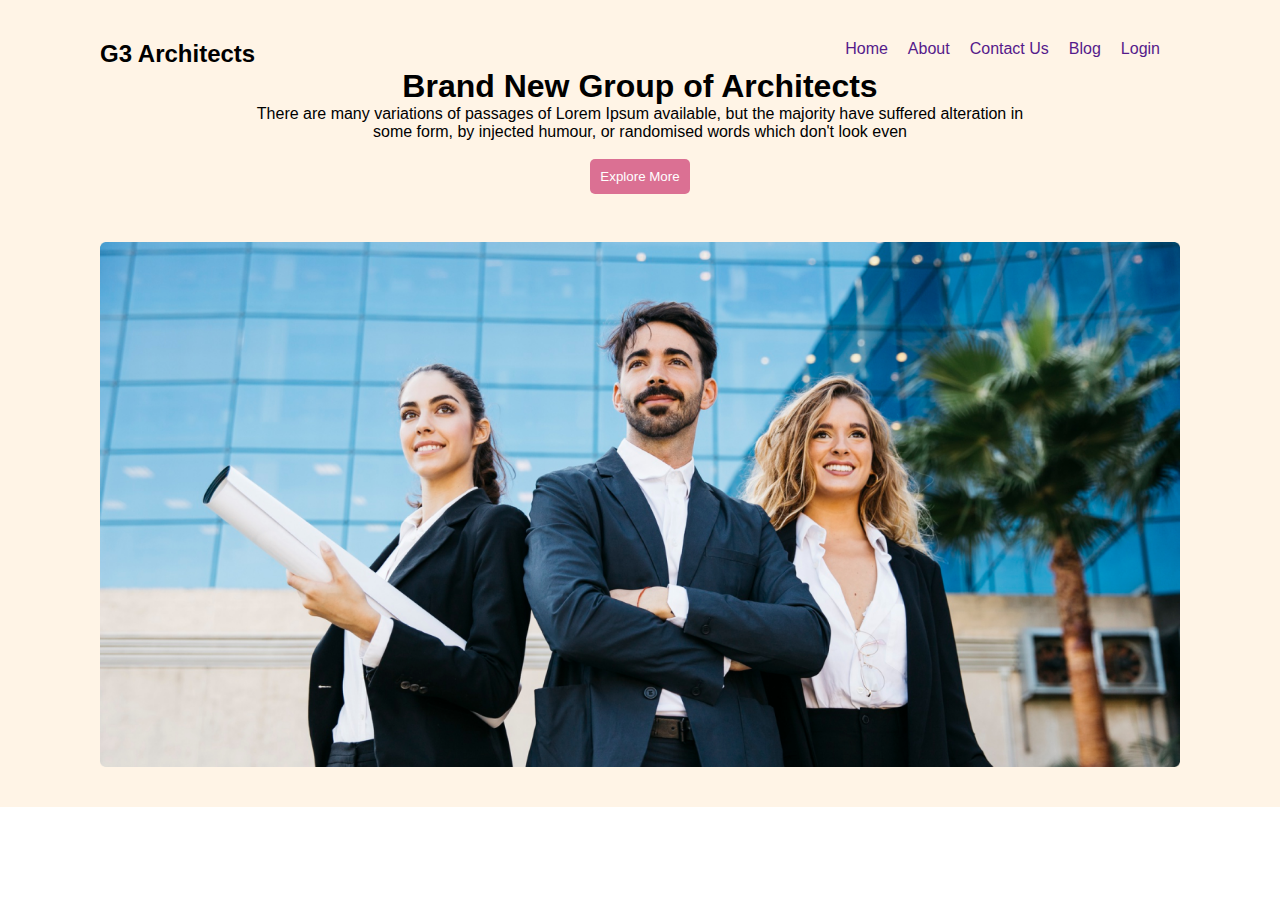
==== index.html @ ea41b61e "header correction" ====
<html lang="en">
<head>
    <meta charset="UTF-8">
    <meta name="viewport" content="width=device-width, initial-scale=1.0">
    <link rel="stylesheet" href="styles/architec.css">
    <title>G3 Architects </title>
</head>
<body>
    <header>
        <nav>
            <h2>G3 Architects</h2>
            <ul>
                <li><a href="">Home</a></li>
                <li><a href="">About</a></li>
                <li><a href="">Contact Us</a></li>
                <li><a href="">Blog</a></li>
                <li><a href="">Login</a></li>
            </ul>
        </nav>
        <div class="banner">
           <div class="banner-content">
            <h1 class="banner-title">Brand New 
                Group of Architects 
                </h1>
                <p class="banner-discription">
                    There are many variations of passages of Lorem Ipsum available, but the majority have suffered alteration in some form, by injected humour, or randomised words which don't look even
                </p>
                <button class="btn-primary">Explore More</button>
                
           </div>
           <div class="banner-img">
            <img src="images/banner.png" alt="">
           </div>
        </div>
       <!--  <img src="images/banner.png" alt=""> -->
    </header>
    <main>

    </main>
    <footer>

    </footer>
</body>
</html>
---- styles/architec.css ----
*{
    margin: 0;
    padding: 0;
}
  @import url('https://fonts.googleapis.com/css2?family=Open+Sans:ital,wght@0,400;0,600;0,700;1,400&family=Work+Sans:wght@400;600;700;800&display=swap');
*{
font-family: 'Open Sans', sans-serif;
font-family: 'Work Sans', sans-serif;
}
header{
    background-color:rgba(255, 144, 14, 0.10);
    padding: 40px 100px;
}
nav{
    display: flex;
    justify-content: space-between;
    align-content: center;
}
nav ul{
list-style: none;
display: flex;

}
nav ul li{
  margin-right: 20px;
}
nav li a{
    text-decoration: none;
}
.banner-content{
    align-items: center;
    text-align: center;
    margin: 0px auto;
    max-width: 800px;
}
.btn-primary{
    margin: 18px 25px;
    padding: 10px 10px;
    color: white;
    background-color: palevioletred;
    border: none;
    border-radius: 5px;
    cursor: pointer;
}
.banner{
    /* padding: 40px 100px;
    width: ; */
}
.banner img{
    width: 100%;
    margin-top: 30px;
}

/* responsive media queries
--mobile device */

@media screen and(max-width:576px) {
    header{
        padding: 20px;
    }
    nav {
        flex-direction: column;
    }
}
@media screen and (min-width:576px) and (max-width:960px){
    header{
        padding: 20px;
    }
    nav {
        flex-direction: column;
    }
}
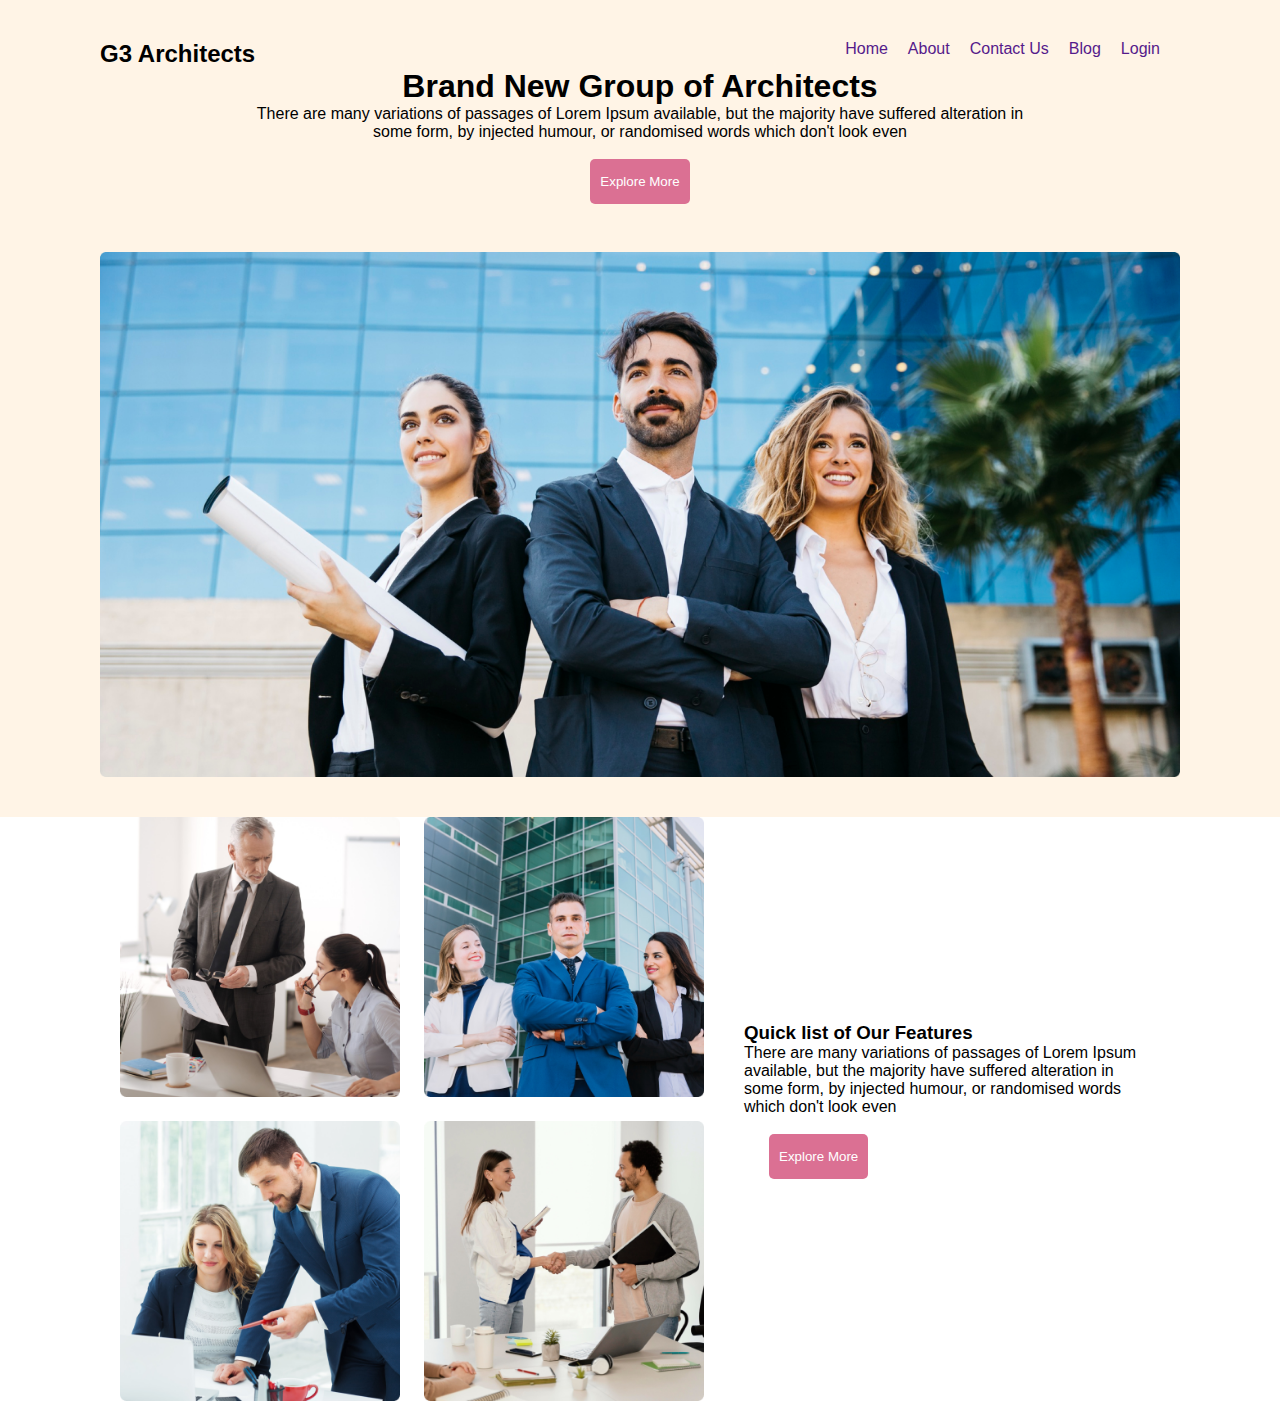
==== commit c61dec49: "image added" ====
--- a/index.html
+++ b/index.html
@@ -35,7 +35,22 @@
        <!--  <img src="images/banner.png" alt=""> -->
     </header>
     <main>
-
+<!-- main section start -->
+        <section class="team-container">
+            <div class="team-img-container">
+                <img src="images/team1.png" alt="">
+                <img src="images/team2.png" alt="">
+                <img src="images/team3.png" alt="">
+                <img src="images/team4.png" alt="">
+            </div>
+            <div class="team-content">
+                <h3 class="team-title"> Quick list of Our Features</h3>  
+                <p class="team-description">
+                    There are many variations of passages of Lorem Ipsum available, but the majority have suffered alteration in some form, by injected humour, or randomised words which don't look even
+                </p>
+                <button class="btn-primary">Explore More</button>
+            </div>
+        </section>
     </main>
     <footer>
 
--- a/styles/architec.css
+++ b/styles/architec.css
@@ -35,7 +35,7 @@
 }
 .btn-primary{
     margin: 18px 25px;
-    padding: 10px 10px;
+    padding: 15px 10px;
     color: white;
     background-color: palevioletred;
     border: none;
@@ -69,4 +69,26 @@
     nav {
         flex-direction: column;
     }
+}
+/* main section start */
+main{
+    max-width: 1040px;
+    margin: 0px auto;
+}
+.team-container{
+    display: flex;
+    align-items: center;
+}
+.team-img-container{
+    display: grid;
+    grid-template-columns: repeat(2, 1fr);
+    gap: 1.5rem;
+}
+.team-content{
+    width: 100%;
+    padding-left: 40px;
+    padding-right: 20px;
+}
+.team-img-container img {
+    width: 280px;
 }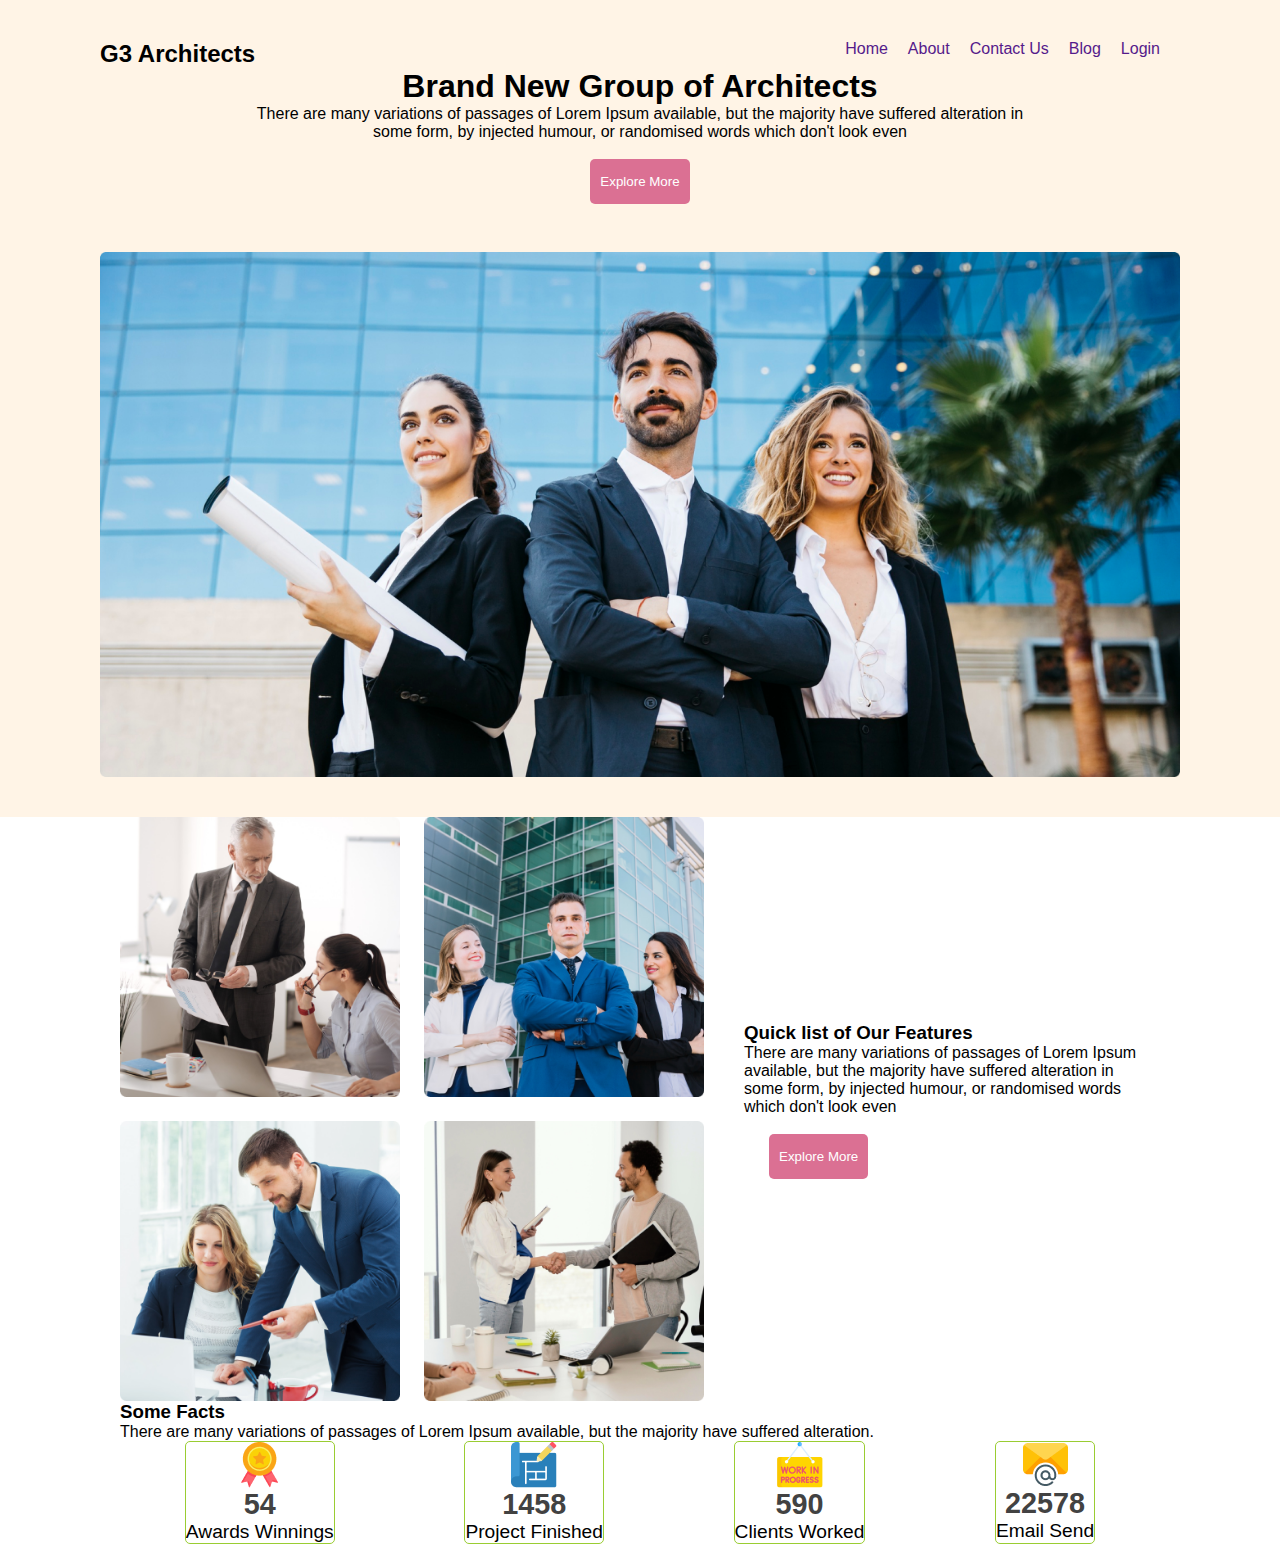
==== commit d7523fbc: "section commit" ====
--- a/index.html
+++ b/index.html
@@ -51,6 +51,35 @@
                 <button class="btn-primary">Explore More</button>
             </div>
         </section>
+
+        <section class="facts">
+            <h3 class="facts-title">Some Facts </h3>
+            <p class="fact-description">
+                There are many variations of passages of Lorem Ipsum available, but the majority have suffered alteration.
+            </p>
+            <div class="facts-card-container">
+                <div class="card">
+                    <img src="images/icons/ribon.png" alt="">
+                    <h2 class="card-stats">54</h2>
+                    <p class="card-title">Awards Winnings</p>
+                </div>
+                <div class="card">
+                    <img src="images/icons/projects.png" alt="">
+                    <h2 class="card-stats">1458</h2>
+                    <p class="card-title">Project Finished</p>
+                </div>
+                <div class="card">
+                    <img src="images/icons/customers.png" alt="">
+                    <h2 class="card-stats">590</h2>
+                    <p class="card-title">Clients Worked</p>
+                </div>
+                <div class="card">
+                    <img src="images/icons/email.png" alt="">
+                    <h2 class="card-stats">22578</h2>
+                    <p class="card-title">Email Send</p>
+                </div>
+            </div>
+        </section>
     </main>
     <footer>
 
--- a/styles/architec.css
+++ b/styles/architec.css
@@ -51,25 +51,6 @@
     margin-top: 30px;
 }
 
-/* responsive media queries
---mobile device */
-
-@media screen and(max-width:576px) {
-    header{
-        padding: 20px;
-    }
-    nav {
-        flex-direction: column;
-    }
-}
-@media screen and (min-width:576px) and (max-width:960px){
-    header{
-        padding: 20px;
-    }
-    nav {
-        flex-direction: column;
-    }
-}
 /* main section start */
 main{
     max-width: 1040px;
@@ -91,4 +72,49 @@
 }
 .team-img-container img {
     width: 280px;
+}
+
+.facts-card-container{
+    display: flex;
+    justify-content: space-around;
+}
+.facts-card-container .card{
+    border: 1px solid yellowgreen;
+    border-radius: 5px;
+    text-align: center;
+    font-size: 1.2rem;
+}
+.facts-card-container .card-stats{
+    font-size: 1.8rem;
+    color: #424242;
+}
+
+
+
+
+
+
+
+/* responsive media queries
+--mobile device */
+
+@media screen and(max-width:576px) {
+    header{
+        padding: 20px;
+    }
+    nav,
+    .team-container {
+        flex-direction: column;
+    }
+    .team-img-container{
+        grid-template-columns:1fr;
+    }
+}
+@media screen and (min-width:576px) and (max-width:960px){
+    header{
+        padding: 20px;
+    }
+    nav {
+        flex-direction: column;
+    }
 }